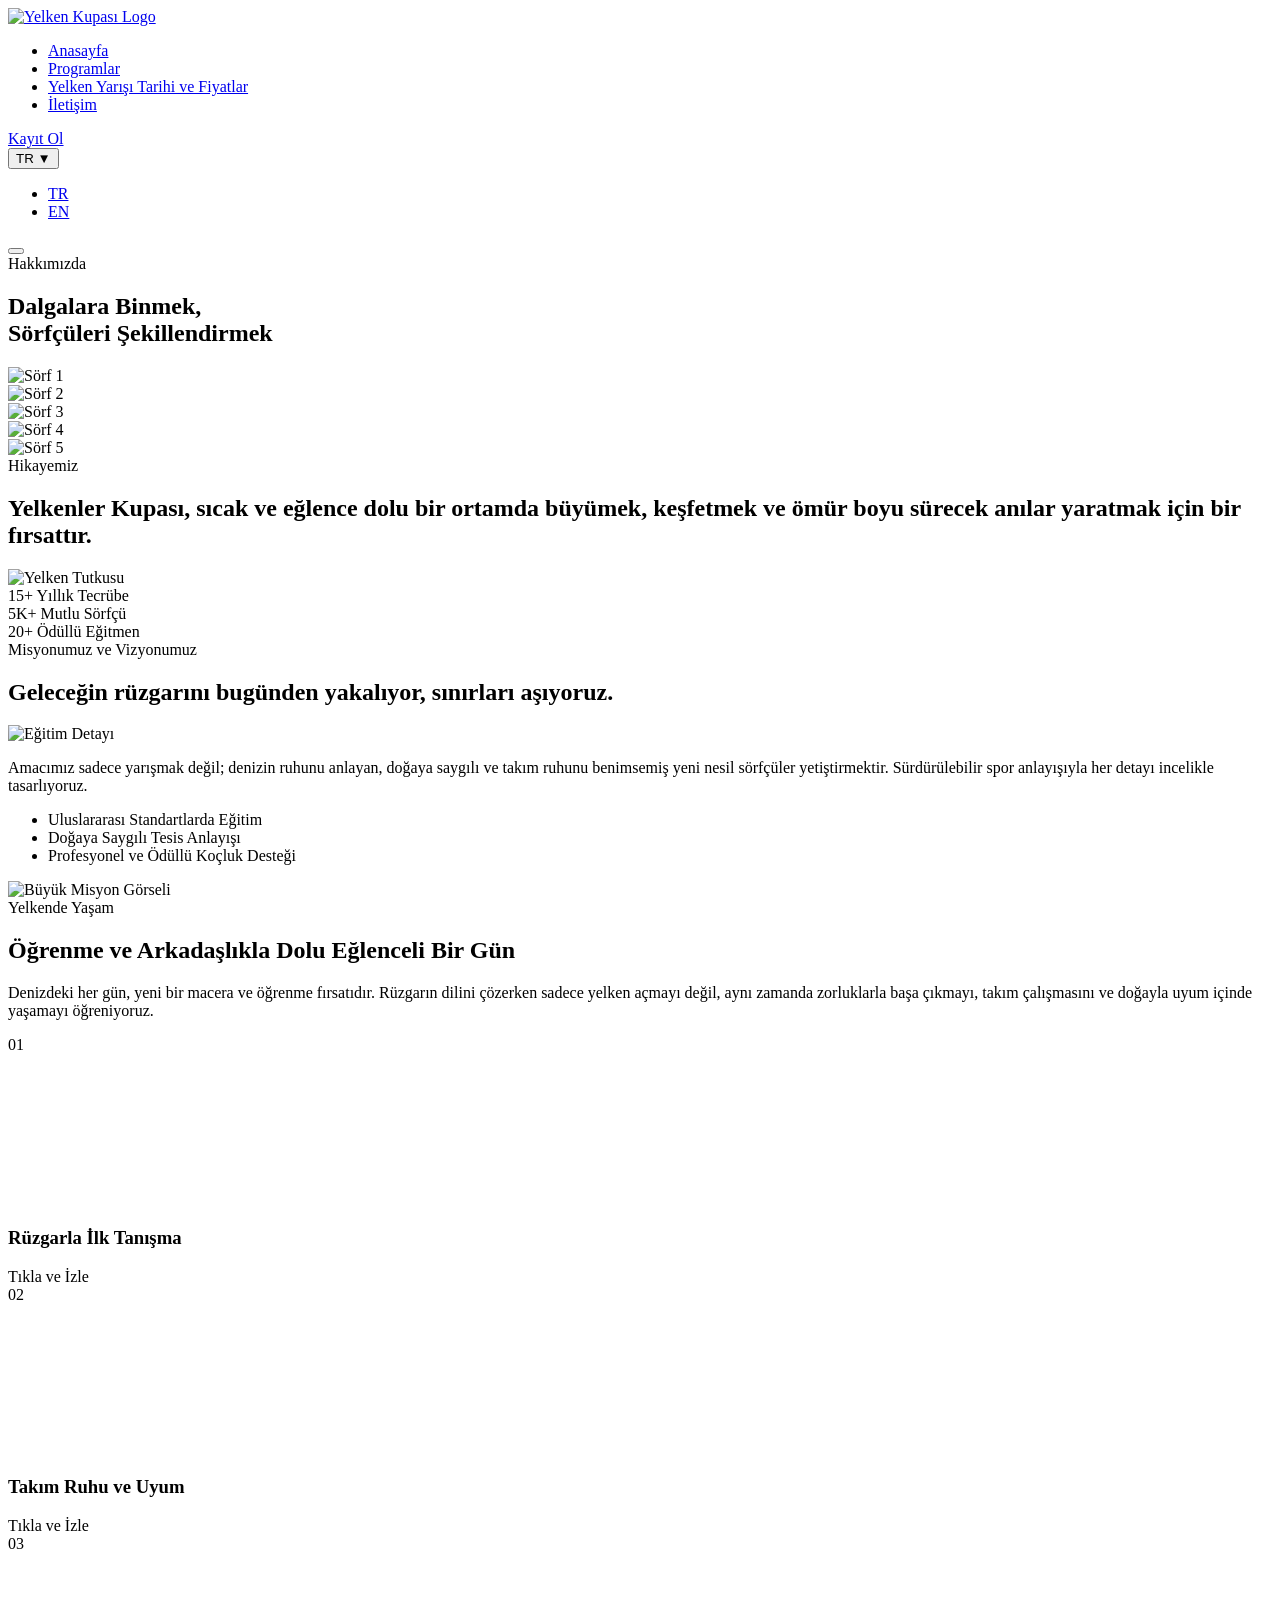
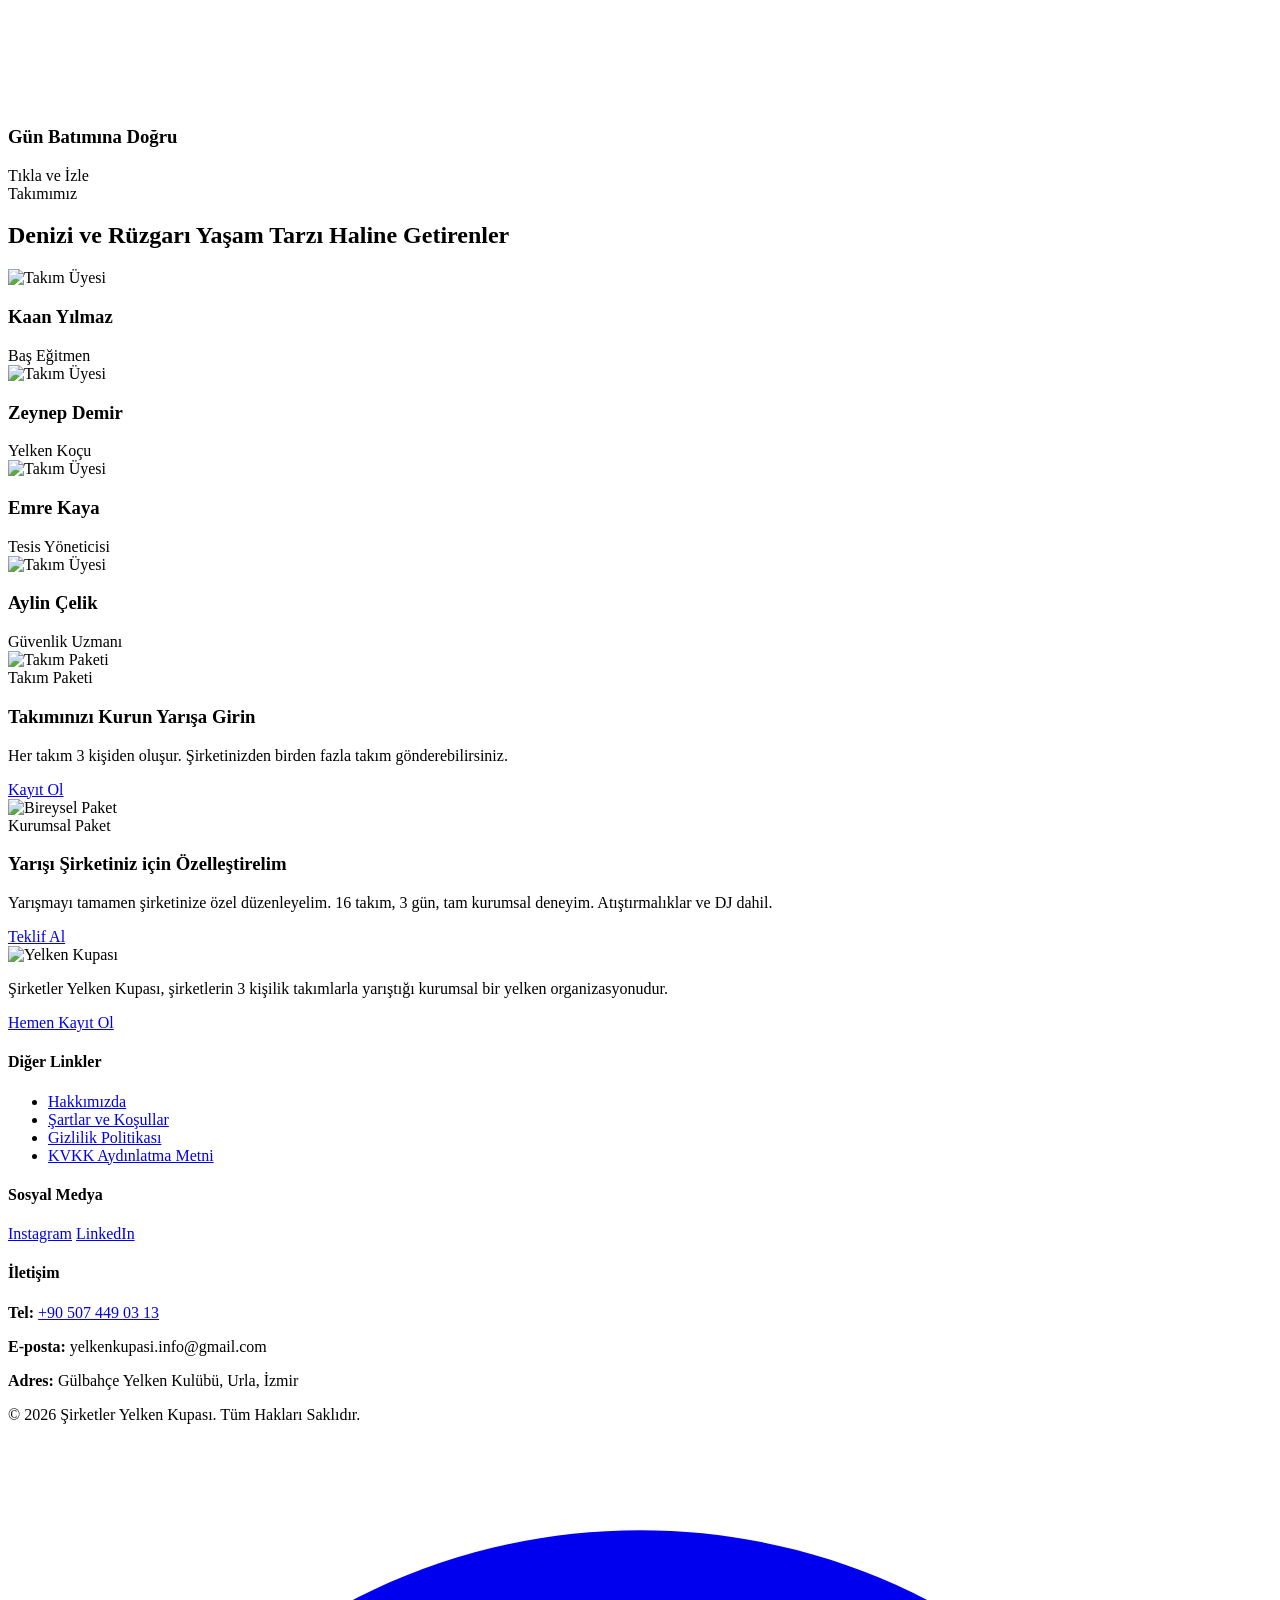
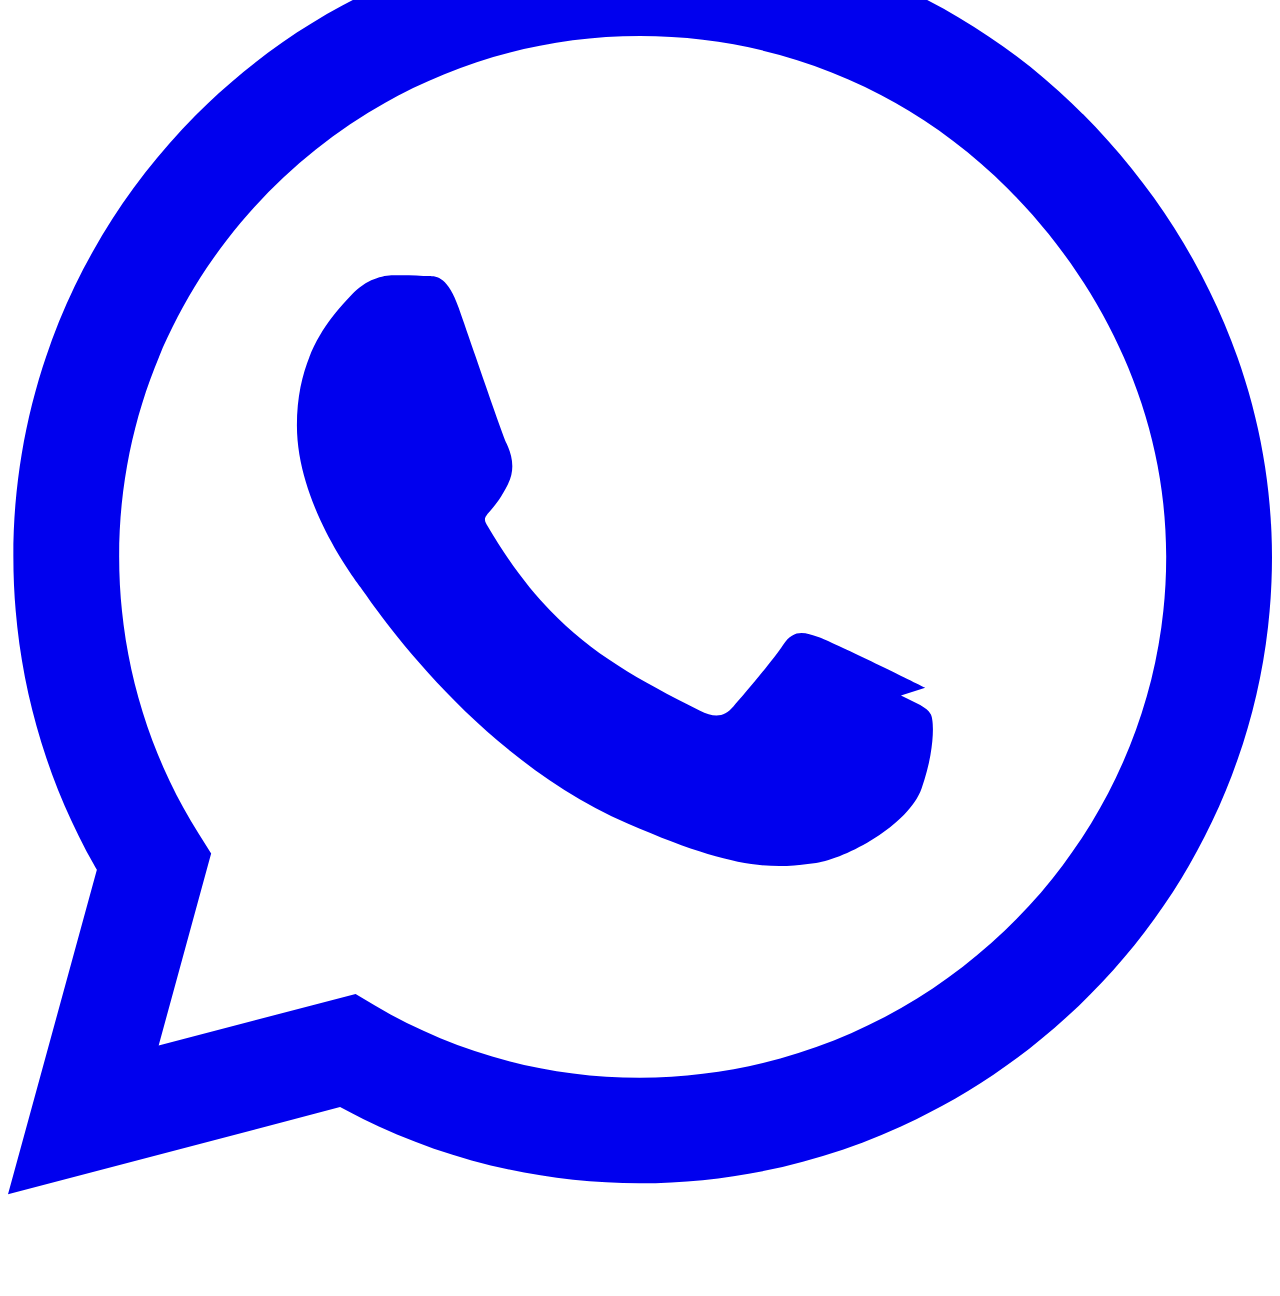
==== about.html @ a295d275 "Sayfalarda kullanıcı yönünde değişiklikler yapıldı." ====
<!DOCTYPE html>
<html lang="tr">

<head>
    <!-- 1. Temel Ayarlar ve PWA Uyumluluğu -->
    <meta charset="UTF-8">
    <meta name="viewport" content="width=device-width, initial-scale=1.0, viewport-fit=cover">
    <meta name="theme-color" content="#1c4425">
    <meta name="apple-mobile-web-app-capable" content="yes">
    <meta name="apple-mobile-web-app-title" content="Yelken Kupası">
    <meta name="apple-mobile-web-app-status-bar-style" content="#1c4425">

    <!-- 2. Sayfa Başlığı ve Çeviri Etiketi -->
    <title data-i18n="about_page_title">Yelken Kupası | Hakkımızda</title>

    <!-- 3. Temel SEO (Arama Motoru Açıklaması) -->
    <meta name="description"
        content="Şirketler Yelken Kupası'nın vizyonu, amacı ve kurumsal yelken organizasyonumuz hakkında detaylı bilgi edinin. Kurum içi iletişimi yelken sporuyla güçlendiriyoruz.">

    <!-- 4. Open Graph (WhatsApp, LinkedIn, Facebook, Instagram DM vs. için) -->
    <meta property="og:type" content="website">
    <meta property="og:url" content="https://www.yelkenkupasi.com/about.html">
    <meta property="og:title" content="Hakkımızda | Yelken Kupası">
    <meta property="og:description"
        content="Şirketler Yelken Kupası'nın vizyonu, amacı ve kurumsal yelken organizasyonumuz hakkında detaylı bilgi edinin. Kurum içi iletişimi yelken sporuyla güçlendiriyoruz.">
    <meta property="og:image" content="https://www.yelkenkupasi.com/image/logotab.jpg">

    <!-- 5. Twitter (X) Card Meta Etiketleri -->
    <meta name="twitter:card" content="summary_large_image">
    <meta name="twitter:url" content="https://www.yelkenkupasi.com/about.html">
    <meta name="twitter:title" content="Hakkımızda | Yelken Kupası">
    <meta name="twitter:description"
        content="Şirketler Yelken Kupası'nın vizyonu, amacı ve kurumsal yelken organizasyonumuz hakkında detaylı bilgi edinin. Kurum içi iletişimi yelken sporuyla güçlendiriyoruz.">
    <meta name="twitter:image" content="https://www.yelkenkupasi.com/image/logotab.jpg">

    <!-- 6. Google Fonts Bağlantıları -->
    <link rel="preconnect" href="https://fonts.googleapis.com">
    <link rel="preconnect" href="https://fonts.gstatic.com" crossorigin>
    <link href="https://fonts.googleapis.com/css2?family=Gabarito:wght@400;500;600;700;800&display=swap"
        rel="stylesheet">

    <!-- 7. CSS Dosyaları -->
    <link rel="stylesheet" href="css/global.css">
    <link rel="stylesheet" href="css/about.css">

    <!-- 8. Favicon (Tarayıcı Sekmesi Simgeleri) -->
    <link rel="shortcut icon" href="image/logotab.jpg" type="image/png">
    <link rel="apple-touch-icon" href="image/logotab.jpg" type="image/png">

    <!-- 9. Dil / Çeviri Scripti -->
    <script src="js/i18n.js"></script>
</head>

<body>
    <header class="site-header">
        <div class="header-container">

            <div class="logo">
                <a href="index.html">
                    <picture>
                        <source media="(min-width: 600px)" srcset="image/logodesktop.svg">
                        <img class="site-logo" src="image/logomobile.svg" alt="Yelken Kupası Logo" loading="lazy">
                    </picture>
                </a>
            </div>

            <nav class="nav-menu" id="nav-menu">
                <ul>
                    <li><a href="index.html" data-i18n="nav_home">Anasayfa</a></li>
                    <li><a href="programs.html" data-i18n="nav_programs">Programlar</a></li>
                    <li><a href="sailing-race-dates-and-prices.html" data-i18n="nav_history">Yelken Yarışı Tarihi ve
                            Fiyatlar</a></li>
                    <li><a href="contact.html" data-i18n="nav_contact">İletişim</a></li>
                </ul>
            </nav>

            <div class="header-actions">
                <a href="contact.html#register" class="btn-primary" data-i18n="btn_register">Kayıt Ol</a>

                <div class="lang-dropdown">
                    <button class="lang-btn" aria-haspopup="true" aria-expanded="false" id="current-lang-btn">
                        TR <span class="arrow">▼</span>
                    </button>
                    <ul class="lang-menu">
                        <li><a href="#" onclick="changeLanguage('tr', event)" id="lang-tr">TR</a></li>
                        <li><a href="#" onclick="changeLanguage('en', event)" id="lang-en">EN</a></li>
                    </ul>
                </div>

                <button class="hamburger" id="hamburger-menu" aria-label="Menüyü Aç">
                    <span></span><span></span><span></span>
                </button>
            </div>
        </div>
    </header>

    <section class="about-hero-section">
        <div class="about-hero-container">
            <span class="section-subtitle" data-i18n="about_subtitle">Hakkımızda</span>
            <h1 data-i18n="about_hero_h1">Dalgalara Binmek, <br> Sörfçüleri Şekillendirmek</h1>
        </div>
        <div class="hero-gallery">
            <div class="gallery-card card-1"><img src="image/image1.jpg" alt="Sörf 1"></div>
            <div class="gallery-card card-2"><img src="image/image2.jpg" alt="Sörf 2"></div>
            <div class="gallery-card card-3"><img src="image/image3.jpg" alt="Sörf 3"></div>
            <div class="gallery-card card-4"><img src="image/image4.jpg" alt="Sörf 4"></div>
            <div class="gallery-card card-5"><img src="image/image5.jpg" alt="Sörf 5"></div>
        </div>
        <div class="story-layout">
            <div class="story-label">
                <span data-i18n="about_story_label">Hikayemiz</span>
            </div>
            <div class="story-heading">
                <h2 data-i18n="about_story_h2">Yelkenler Kupası, sıcak ve eğlence dolu bir ortamda büyümek, keşfetmek ve
                    ömür boyu sürecek anılar yaratmak için bir fırsattır.</h2>
            </div>
        </div>
        <div class="stats-layout">
            <div class="stat-item stat-image-col">
                <div class="stat-image-wrapper">
                    <img src="image/image6.jpg" alt="Yelken Tutkusu">
                </div>
            </div>
            <div class="stat-item">
                <span class="stat-number" data-i18n="about_stat1_num">15+</span>
                <span class="stat-text" data-i18n="about_stat1_text">Yıllık Tecrübe</span>
            </div>
            <div class="stat-item">
                <span class="stat-number" data-i18n="about_stat2_num">5K+</span>
                <span class="stat-text" data-i18n="about_stat2_text">Mutlu Sörfçü</span>
            </div>
            <div class="stat-item">
                <span class="stat-number" data-i18n="about_stat3_num">20+</span>
                <span class="stat-text" data-i18n="about_stat3_text">Ödüllü Eğitmen</span>
            </div>
        </div>
    </section>

    <section class="mission-section">
        <div class="mission-container">
            <div class="mission-left">
                <span class="section-subtitle" data-i18n="mission_subtitle">Misyonumuz ve Vizyonumuz</span>
                <h2 data-i18n="mission_h2">Geleceğin rüzgarını bugünden yakalıyor, sınırları aşıyoruz.</h2>
                <div class="mission-sub-layout">
                    <div class="sub-image">
                        <img src="image/image6.jpg" alt="Eğitim Detayı">
                    </div>
                    <div class="sub-content">
                        <p data-i18n="mission_p">Amacımız sadece yarışmak değil; denizin ruhunu anlayan, doğaya saygılı
                            ve takım ruhunu benimsemiş yeni nesil sörfçüler yetiştirmektir. Sürdürülebilir spor
                            anlayışıyla her detayı incelikle tasarlıyoruz.</p>
                        <ul class="feature-list">
                            <li data-i18n="mission_feat1">Uluslararası Standartlarda Eğitim</li>
                            <li data-i18n="mission_feat2">Doğaya Saygılı Tesis Anlayışı</li>
                            <li data-i18n="mission_feat3">Profesyonel ve Ödüllü Koçluk Desteği</li>
                        </ul>
                    </div>
                </div>
            </div>
            <div class="mission-right">
                <div class="large-image-wrapper">
                    <img src="image/image2.jpg" alt="Büyük Misyon Görseli">
                </div>
            </div>
        </div>
    </section>

    <section class="life-section">
        <div class="life-container">
            <div class="life-header-layout">
                <div class="life-header-left">
                    <span class="section-subtitle" data-i18n="life_subtitle">Yelkende Yaşam</span>
                    <h2 data-i18n="life_h2">Öğrenme ve Arkadaşlıkla Dolu Eğlenceli Bir Gün</h2>
                </div>
                <div class="life-header-right">
                    <p data-i18n="life_p">Denizdeki her gün, yeni bir macera ve öğrenme fırsatıdır. Rüzgarın dilini
                        çözerken sadece yelken açmayı değil, aynı zamanda zorluklarla başa çıkmayı, takım çalışmasını ve
                        doğayla uyum içinde yaşamayı öğreniyoruz.</p>
                </div>
            </div>
            <div class="life-video-layout">
                <div class="video-row">
                    <div class="video-number">01</div>
                    <div class="video-card">
                        <video src="videos/video.mp4" muted loop playsinline></video>
                        <div class="video-title">
                            <h3 data-i18n="video_t1">Rüzgarla İlk Tanışma</h3>
                        </div>
                        <div class="play-overlay"><span class="play-text" data-i18n="video_play">Tıkla ve İzle</span>
                        </div>
                    </div>
                </div>
                <div class="video-row">
                    <div class="video-number">02</div>
                    <div class="video-card">
                        <video src="videos/video.mp4" muted loop playsinline></video>
                        <div class="video-title">
                            <h3 data-i18n="video_t2">Takım Ruhu ve Uyum</h3>
                        </div>
                        <div class="play-overlay"><span class="play-text" data-i18n="video_play">Tıkla ve İzle</span>
                        </div>
                    </div>
                </div>
                <div class="video-row">
                    <div class="video-number">03</div>
                    <div class="video-card">
                        <video src="videos/video.mp4" muted loop playsinline></video>
                        <div class="video-title">
                            <h3 data-i18n="video_t3">Gün Batımına Doğru</h3>
                        </div>
                        <div class="play-overlay"><span class="play-text" data-i18n="video_play">Tıkla ve İzle</span>
                        </div>
                    </div>
                </div>
            </div>
        </div>
    </section>

    <section class="team-section">
        <div class="team-container">
            <div class="team-header">
                <span class="section-subtitle" data-i18n="team_subtitle">Takımımız</span>
                <h2 data-i18n="team_h2">Denizi ve Rüzgarı Yaşam Tarzı Haline Getirenler</h2>
            </div>
            <div class="team-grid">
                <div class="team-member">
                    <div class="member-image"><img
                            src="https://images.unsplash.com/photo-1560250097-0b93528c311a?auto=format&fit=crop&q=80"
                            alt="Takım Üyesi"></div>
                    <h3>Kaan Yılmaz</h3>
                    <span class="member-role" data-i18n="role1">Baş Eğitmen</span>
                </div>
                <div class="team-member">
                    <div class="member-image"><img
                            src="https://images.unsplash.com/photo-1573496359142-b8d87734a5a2?auto=format&fit=crop&q=80"
                            alt="Takım Üyesi"></div>
                    <h3>Zeynep Demir</h3>
                    <span class="member-role" data-i18n="role2">Yelken Koçu</span>
                </div>
                <div class="team-member">
                    <div class="member-image"><img
                            src="https://images.unsplash.com/photo-1519085360753-af0119f7cbe7?auto=format&fit=crop&q=80"
                            alt="Takım Üyesi"></div>
                    <h3>Emre Kaya</h3>
                    <span class="member-role" data-i18n="role3">Tesis Yöneticisi</span>
                </div>
                <div class="team-member">
                    <div class="member-image"><img
                            src="https://images.unsplash.com/photo-1580489944761-15a19d654956?auto=format&fit=crop&q=80"
                            alt="Takım Üyesi"></div>
                    <h3>Aylin Çelik</h3>
                    <span class="member-role" data-i18n="role4">Güvenlik Uzmanı</span>
                </div>
            </div>
        </div>
    </section>

    <section id="packages" class="packages-section">
        <div class="packages-container">
            <div class="packages-grid">
                <div class="package-card">
                    <div class="card-image"><img src="image/image3.jpg" alt="Takım Paketi"></div>
                    <div class="card-body">
                        <span class="package-badge" data-i18n="pkg1_badge">Takım Paketi</span>
                        <h3 data-i18n="pkg1_title">Takımınızı Kurun Yarışa Girin</h3>
                        <p data-i18n="pkg1_desc">Her takım 3 kişiden oluşur. Şirketinizden birden fazla takım
                            gönderebilirsiniz.</p>
                        <a href="contact.html#register" class="btn-outline" data-i18n="btn_register_5">Kayıt Ol</a>
                    </div>
                </div>
                <div class="package-card">
                    <div class="card-image"><img src="image/image4.jpg" alt="Bireysel Paket"></div>
                    <div class="card-body">
                        <span class="package-badge" data-i18n="pkg2_badge">Kurumsal Paket</span>
                        <h3 data-i18n="pkg2_title">Yarışı Şirketiniz için Özelleştirelim</h3>
                        <p data-i18n="pkg2_desc">Yarışmayı tamamen şirketinize özel düzenleyelim. 16 takım, 3 gün, tam
                            kurumsal deneyim. Atıştırmalıklar ve DJ dahil.</p>
                        <a href="contact.html#register" class="btn-outline" data-i18n="pkg2_btn">Teklif Al</a>
                    </div>
                </div>
            </div>
        </div>
    </section>

    <footer class="site-footer">
        <div class="footer-container">
            <div class="footer-col footer-about">
                <div class="footer-logo"><img src="image/logodesktop.svg" alt="Yelken Kupası"></div>
                <p data-i18n="footer_desc">Şirketler Yelken Kupası, şirketlerin 3 kişilik takımlarla yarıştığı kurumsal
                    bir yelken organizasyonudur.</p>
                <a href="contact.html#register" class="btn-primary" data-i18n="btn_register_6">Hemen Kayıt Ol</a>
            </div>

            <div class="footer-col footer-links">
                <h4 data-i18n="footer_links_title">Diğer Linkler</h4>
                <ul>
                    <li><a href="about.html" data-i18n="nav_about_footer">Hakkımızda</a></li>
                    <li><a href="terms-conditions.html" data-i18n="nav_termsconditions_footer">Şartlar ve Koşullar</a>
                    </li>
                    <li><a href="privacy-policy.html" data-i18n="nav_privacypoliciy_footer">Gizlilik Politikası</a></li>
                    <li><a href="KVKK.html" data-i18n="nav_kvkk_footer">KVKK Aydınlatma Metni</a></li>
                </ul>
            </div>

            <div class="footer-col footer-social">
                <h4 data-i18n="footer_social_title">Sosyal Medya</h4>
                <div class="social-icons">
                    <a target="_blank" href="https://www.instagram.com/yelkenkupasi/"
                        aria-label="Instagram">Instagram</a>
                    <a target="_blank" href="https://www.linkedin.com/company/sirketleryelkenkupasi"
                        aria-label="LinkedIn">LinkedIn</a>
                </div>
            </div>

            <div class="footer-col footer-contact">
                <h4 data-i18n="footer_contact_title">İletişim</h4>
                <div class="contact-info">
                    <p><strong data-i18n="footer_tel">Tel:</strong> <a href="tel:+905074490313">+90 507 449 03 13</a>
                    </p>
                    <p><strong data-i18n="footer_email">E-posta:</strong> yelkenkupasi.info@gmail.com</p>
                    <p data-i18n="footer_address"><strong>Adres:</strong> Gülbahçe Yelken Kulübü, Urla, İzmir</p>
                </div>
            </div>
        </div>
        <div class="footer-bottom">
            <div class="bottom-container">
                <p data-i18n="footer_copyright">&copy; 2026 Şirketler Yelken Kupası. Tüm Hakları Saklıdır.</p>
            </div>
        </div>
    </footer>

    <a href="https://wa.me/905074490313" class="whatsapp-btn" target="_blank" rel="noopener noreferrer"
        aria-label="WhatsApp ile İletişime Geç">
        <!-- WhatsApp SVG İkonu -->
        <svg xmlns="http://www.w3.org/2000/svg" viewBox="0 0 448 512" fill="currentColor">
            <path
                d="M380.9 97.1C339 55.1 283.2 32 223.9 32c-122.4 0-222 99.6-222 222 0 39.1 10.2 77.3 29.6 111L0 480l117.7-30.9c32.4 17.7 68.9 27 106.1 27h.1c122.3 0 224.1-99.6 224.1-222 0-59.3-25.2-115-67.1-157.1zm-157 341.6c-33.2 0-65.7-8.9-94-25.7l-6.7-4-69.8 18.3L72 359.2l-4.4-7c-18.5-29.4-28.2-63.3-28.2-98.2 0-101.7 82.8-184.5 184.6-184.5 49.3 0 95.6 19.2 130.4 54.1 34.8 34.9 56.2 81.2 56.1 130.5 0 101.8-84.9 184.6-186.6 184.6zm101.2-138.2c-5.5-2.8-32.8-16.2-37.9-18-5.1-1.9-8.8-2.8-12.5 2.8-3.7 5.6-14.3 18-17.6 21.8-3.2 3.7-6.5 4.2-12 1.4-32.6-16.3-54-29.1-75.5-66-2.1-3.6 2.1-3.2 7.6-14.2 2.7-5.4 1.4-10.2-.4-14.2-1.9-4-12.5-35.4-17.1-48.4-4.5-12.8-9-11-12.5-11.2-3.2-.2-6.9-.2-10.6-.2-3.7 0-9.7 1.4-14.8 6.9-5.1 5.6-19.4 19-19.4 46.3 0 27.3 19.9 53.7 22.6 57.4 2.8 3.7 39.1 59.7 94.8 83.8 35.2 15.2 49 16.5 66.6 13.9 10.7-1.6 32.8-13.4 37.4-26.4 4.6-13 4.6-24.1 3.2-26.4-1.3-2.5-5-3.9-10.5-6.6z" />
        </svg>
    </a>

    <script defer src="js/utils.js"></script>
    <script defer src="js/navbar.js"></script>
    <script defer src="js/timeline.js"></script>
    <script defer src="js/facility-slider.js"></script>
    <script defer src="js/video.js"></script>
    <script defer src="js/countdown.js"></script>
    <script defer src="js/modals.js"></script>
</body>

</html>
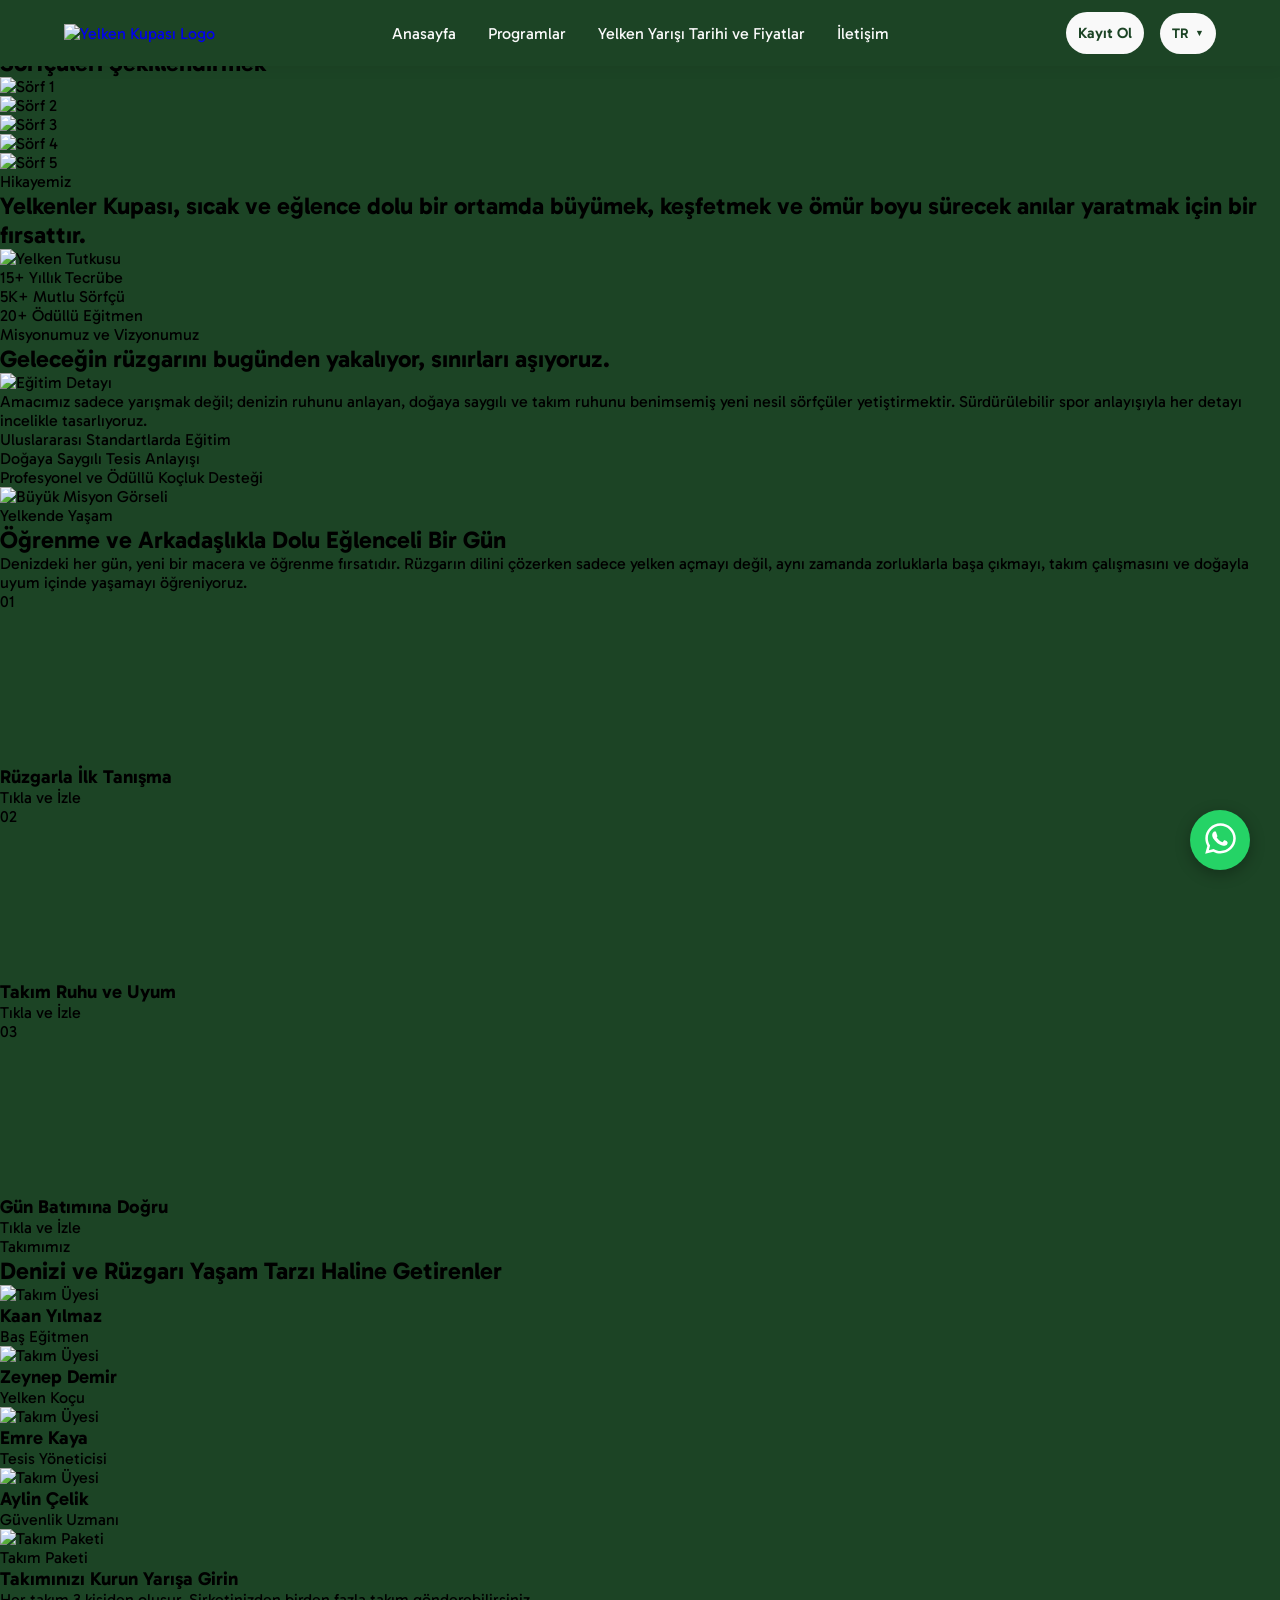
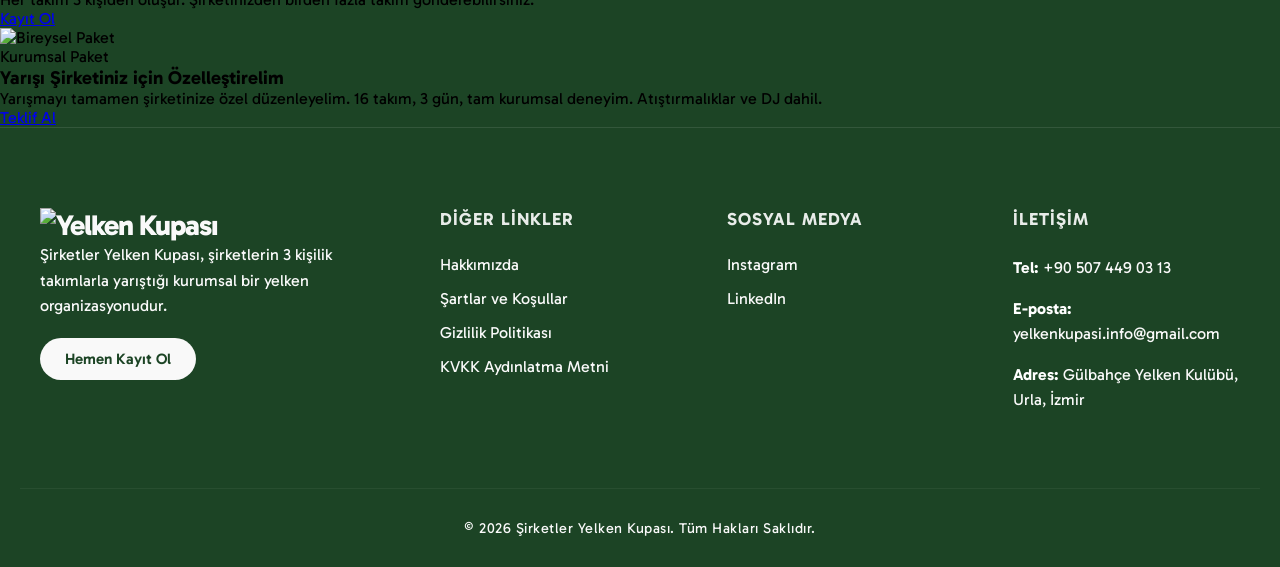
==== commit c023f78c: "Anasayfa ve Yarış Tarihleri sayfalarına FAQ yeri eklendi ve müsait butonlardaki linkler düzeltildi" ====
--- a/about.html
+++ b/about.html
@@ -345,6 +345,8 @@
     <script defer src="js/video.js"></script>
     <script defer src="js/countdown.js"></script>
     <script defer src="js/modals.js"></script>
+    <script defer src="js/mail.js"></script>
+    <script defer src="js/faq.js"></script>
 </body>
 
 </html>
--- a/css/global.css
+++ b/css/global.css
@@ -0,0 +1,418 @@
+@charset "UTF-8";
+* {
+  margin: 0;
+  padding: 0;
+  box-sizing: border-box;
+  font-family: "Gabarito", sans-serif;
+}
+
+html {
+  scroll-behavior: smooth;
+}
+
+body {
+  background-color: #1c4425;
+}
+body .whatsapp-btn {
+  position: fixed;
+  bottom: 30px;
+  right: 30px;
+  width: 60px;
+  height: 60px;
+  background-color: #25D366;
+  color: white;
+  border-radius: 50%;
+  display: flex;
+  justify-content: center;
+  align-items: center;
+  text-decoration: none;
+  box-shadow: 0px 4px 15px rgba(0, 0, 0, 0.3);
+  z-index: 9999;
+  transition: all 0.3s ease-in-out;
+}
+body .whatsapp-btn svg {
+  width: 35px;
+  height: 35px;
+  margin-top: -3px;
+}
+body .whatsapp-btn:hover {
+  transform: scale(1.1);
+  box-shadow: 0px 6px 20px rgba(0, 0, 0, 0.4);
+}
+
+.site-header {
+  /* 1. VARSAYILAN DURUM: Tüm alt sayfalar için katı renk ve blursuz */
+  background-color: #1c4425;
+  width: 100%;
+  position: fixed;
+  top: 0;
+  z-index: 1000;
+  box-shadow: 0 4px 12px rgba(0, 0, 0, 0.05);
+  transition: background-color 0.3s ease-in-out, backdrop-filter 0.3s ease-in-out;
+  /* 2. SADECE ANASAYFA İÇİN (is-home sınıfı varsa) */
+}
+.site-header.is-home {
+  background-color: transparent;
+  backdrop-filter: blur(20px);
+  -webkit-backdrop-filter: blur(20px);
+  /* Anasayfada sayfa aşağı kaydırıldığında (JS ile eklendiğinde) */
+}
+.site-header.is-home.scrolled {
+  background-color: #1c4425;
+  backdrop-filter: none;
+  -webkit-backdrop-filter: none;
+}
+.site-header {
+  /* --- İçerik Ayarları --- */
+}
+.site-header .header-container {
+  max-width: 1200px;
+  margin: 0 auto;
+  padding: 12px 24px;
+  display: flex;
+  justify-content: space-between;
+  align-items: center;
+}
+@media (max-width: 600px) {
+  .site-header .header-container {
+    padding: 5px 16px;
+  }
+}
+
+.logo a {
+  text-decoration: none;
+  /* 1. Adım: Her zaman mobil tasarımı (varsayılanı) en üste yazarız */
+}
+.logo a .site-logo {
+  width: auto;
+  height: 60px;
+  transition: all 0.3s ease;
+  /* 2. Adım: HTML'deki ile aynı medya sorgusunu yazarız */
+}
+@media (min-width: 600px) {
+  .logo a .site-logo {
+    height: 45px;
+  }
+}
+
+.nav-menu ul {
+  display: flex;
+  list-style: none;
+  gap: 32px;
+}
+.nav-menu a {
+  text-decoration: none;
+  color: #f9f9f9;
+  font-size: 16px;
+  transition: color 0.3s ease;
+  position: relative;
+}
+.nav-menu a::after {
+  content: "";
+  position: absolute;
+  left: 0;
+  bottom: -4px;
+  width: 0;
+  height: 2px;
+  background-color: #f9f9f9;
+  transition: width 0.3s ease;
+}
+.nav-menu a:hover, .nav-menu a.active {
+  color: #f9f9f9;
+}
+.nav-menu a:hover::after, .nav-menu a.active::after {
+  width: 100%;
+}
+
+@media screen and (max-width: 1130px) {
+  .nav-menu {
+    position: absolute;
+    top: 100%;
+    left: 50%;
+    transform: translateX(-50%);
+    width: 95%;
+    background-color: #1c4425;
+    box-shadow: 0 8px 16px rgba(0, 0, 0, 0.05);
+    padding: 0;
+    max-height: 0;
+    overflow: hidden;
+    border-radius: 10px;
+    margin-top: 5px;
+    transition: max-height 0.4s ease-in-out, padding 0.4s ease-in-out;
+  }
+  .nav-menu.is-active {
+    max-height: 400px;
+    padding: 20px 0;
+  }
+  .nav-menu ul {
+    flex-direction: column;
+    align-items: center;
+    gap: 20px;
+  }
+}
+.header-actions {
+  display: flex;
+  align-items: center;
+  gap: 16px;
+}
+
+.btn-primary {
+  background-color: #f9f9f9;
+  color: #1c4425;
+  padding: 12px;
+  border-radius: 50px;
+  text-decoration: none;
+  font-weight: 600;
+  font-size: 15px;
+  transition: all 0.3s ease-in-out;
+}
+.btn-primary:hover {
+  background-color: #ff5c00;
+  color: #f9f9f9;
+}
+@media screen and (max-width: 1050px) {
+  .btn-primary {
+    padding: 12px;
+    font-size: 15px;
+  }
+}
+
+.lang-dropdown {
+  position: relative;
+  display: inline-block;
+}
+.lang-dropdown .lang-btn {
+  background-color: #f9f9f9;
+  border-radius: 50px;
+  color: #1c4425;
+  font-size: 14px;
+  font-weight: 600;
+  cursor: pointer;
+  display: flex;
+  align-items: center;
+  gap: 6px;
+  padding: 12px;
+  font-family: inherit;
+  transition: all 0.3s ease-in-out;
+  border: none;
+}
+.lang-dropdown .lang-btn .arrow {
+  font-size: 9px;
+  transition: transform 0.3s ease;
+}
+.lang-dropdown .lang-menu {
+  position: absolute;
+  top: calc(100% + 8px);
+  right: 0;
+  background-color: #f9f9f9;
+  list-style: none;
+  padding: 8px 0;
+  margin: 0;
+  min-width: 60px;
+  border-radius: 8px;
+  box-shadow: 0 8px 16px rgba(0, 0, 0, 0.15);
+  opacity: 0;
+  visibility: hidden;
+  transform: translateY(10px);
+  transition: all 0.3s ease;
+  z-index: 100;
+}
+.lang-dropdown .lang-menu li {
+  width: 100%;
+}
+.lang-dropdown .lang-menu a {
+  display: block;
+  padding: 8px 16px;
+  color: #1c4425;
+  text-decoration: none;
+  font-size: 14px;
+  font-weight: 500;
+  transition: background-color 0.2s ease, color 0.2s ease;
+  text-align: center;
+}
+.lang-dropdown .lang-menu a:hover, .lang-dropdown .lang-menu a.active {
+  background-color: rgba(0, 77, 64, 0.1);
+  color: #ff5c00;
+}
+.lang-dropdown:hover .lang-menu {
+  opacity: 1;
+  visibility: visible;
+  transform: translateY(0);
+}
+.lang-dropdown:hover .lang-btn .arrow {
+  transform: rotate(180deg);
+}
+@media screen and (max-width: 1050px) {
+  .lang-dropdown .lang-btn {
+    font-size: 14px;
+    padding: 10px;
+  }
+  .lang-dropdown .lang-menu {
+    min-width: 70px;
+  }
+  .lang-dropdown .lang-menu a {
+    padding: 8px 12px;
+  }
+}
+
+.hamburger {
+  display: none;
+  background: none;
+  border: none;
+  cursor: pointer;
+  flex-direction: column;
+  gap: 5px;
+  padding: 5px;
+}
+.hamburger span {
+  display: block;
+  width: 25px;
+  height: 3px;
+  background-color: #f9f9f9;
+  border-radius: 3px;
+  transition: transform 0.3s ease, opacity 0.3s ease;
+}
+.hamburger.is-active span:nth-child(1) {
+  transform: translateY(8px) rotate(45deg);
+}
+.hamburger.is-active span:nth-child(2) {
+  opacity: 0;
+}
+.hamburger.is-active span:nth-child(3) {
+  transform: translateY(-8px) rotate(-45deg);
+}
+@media screen and (max-width: 1130px) {
+  .hamburger {
+    display: flex;
+  }
+}
+
+.site-footer {
+  background-color: #1c4425;
+  color: #f9f9f9;
+  padding: 80px 20px 0 20px;
+  border-top: 1px solid rgba(255, 255, 255, 0.1);
+}
+.site-footer .footer-container {
+  max-width: 1200px;
+  margin: 0 auto;
+  display: grid;
+  grid-template-columns: 1.5fr 1fr 1fr 1fr;
+  gap: 60px;
+  padding-bottom: 60px;
+}
+.site-footer .footer-col h4 {
+  font-size: 1.1rem;
+  font-weight: 700;
+  margin-bottom: 25px;
+  text-transform: uppercase;
+  letter-spacing: 1px;
+  color: rgba(255, 255, 255, 0.9);
+}
+.site-footer .footer-about .footer-logo {
+  font-size: 1.8rem;
+  font-weight: 800;
+  letter-spacing: -1px;
+}
+.site-footer .footer-about p {
+  font-size: 1rem;
+  color: #f9f9f9;
+  line-height: 1.6;
+  margin-bottom: 30px;
+}
+.site-footer .footer-about .btn-primary {
+  background-color: #f9f9f9;
+  color: #1c4425;
+  padding: 12px 25px;
+  font-size: 0.95rem;
+  border: none;
+  transition: all 0.3s ease-in-out;
+}
+.site-footer .footer-about .btn-primary:hover {
+  background-color: #ff5c00;
+  color: #f9f9f9;
+}
+.site-footer .footer-links ul {
+  list-style: none;
+}
+.site-footer .footer-links ul li {
+  margin-bottom: 15px;
+}
+.site-footer .footer-links ul li a {
+  text-decoration: none;
+  color: #f9f9f9;
+  transition: all 0.3s cubic-bezier(0.4, 0, 0.2, 1);
+  font-size: 1rem;
+}
+.site-footer .footer-links ul li a:hover {
+  color: #ff5c00;
+}
+.site-footer .footer-social .social-icons {
+  display: flex;
+  flex-direction: column;
+  gap: 15px;
+}
+.site-footer .footer-social .social-icons a {
+  color: #f9f9f9;
+  text-decoration: none;
+  font-size: 1rem;
+  transition: all 0.3s cubic-bezier(0.4, 0, 0.2, 1);
+}
+.site-footer .footer-social .social-icons a:hover {
+  color: #ff5c00;
+}
+.site-footer .contact-info p {
+  font-size: 1rem;
+  color: #f9f9f9;
+  line-height: 1.6;
+  margin-bottom: 15px;
+}
+.site-footer .contact-info p strong {
+  color: #fff;
+}
+.site-footer .contact-info p a {
+  color: #f9f9f9;
+  text-decoration: none;
+  transition: all 0.3s cubic-bezier(0.4, 0, 0.2, 1);
+}
+@media screen and (min-width: 992px) {
+  .site-footer .contact-info p a {
+    pointer-events: none;
+    cursor: text;
+  }
+}
+.site-footer .contact-info p a:hover {
+  color: #ff5c00;
+}
+.site-footer .footer-bottom {
+  border-top: 1px solid rgba(255, 255, 255, 0.05);
+  padding: 30px 0;
+  text-align: center;
+}
+.site-footer .footer-bottom .bottom-container p {
+  font-size: 0.9rem;
+  color: #f9f9f9;
+  letter-spacing: 0.5px;
+}
+@media screen and (max-width: 992px) {
+  .site-footer .footer-container {
+    grid-template-columns: 1fr 1fr;
+    gap: 40px;
+  }
+}
+@media screen and (max-width: 600px) {
+  .site-footer {
+    padding-top: 60px;
+  }
+  .site-footer .footer-container {
+    grid-template-columns: 1fr;
+    gap: 40px;
+    text-align: center;
+  }
+  .site-footer .footer-social .social-icons {
+    align-items: center;
+  }
+  .site-footer .footer-links ul li a:hover {
+    padding-left: 0;
+  }
+}/*# sourceMappingURL=global.css.map */
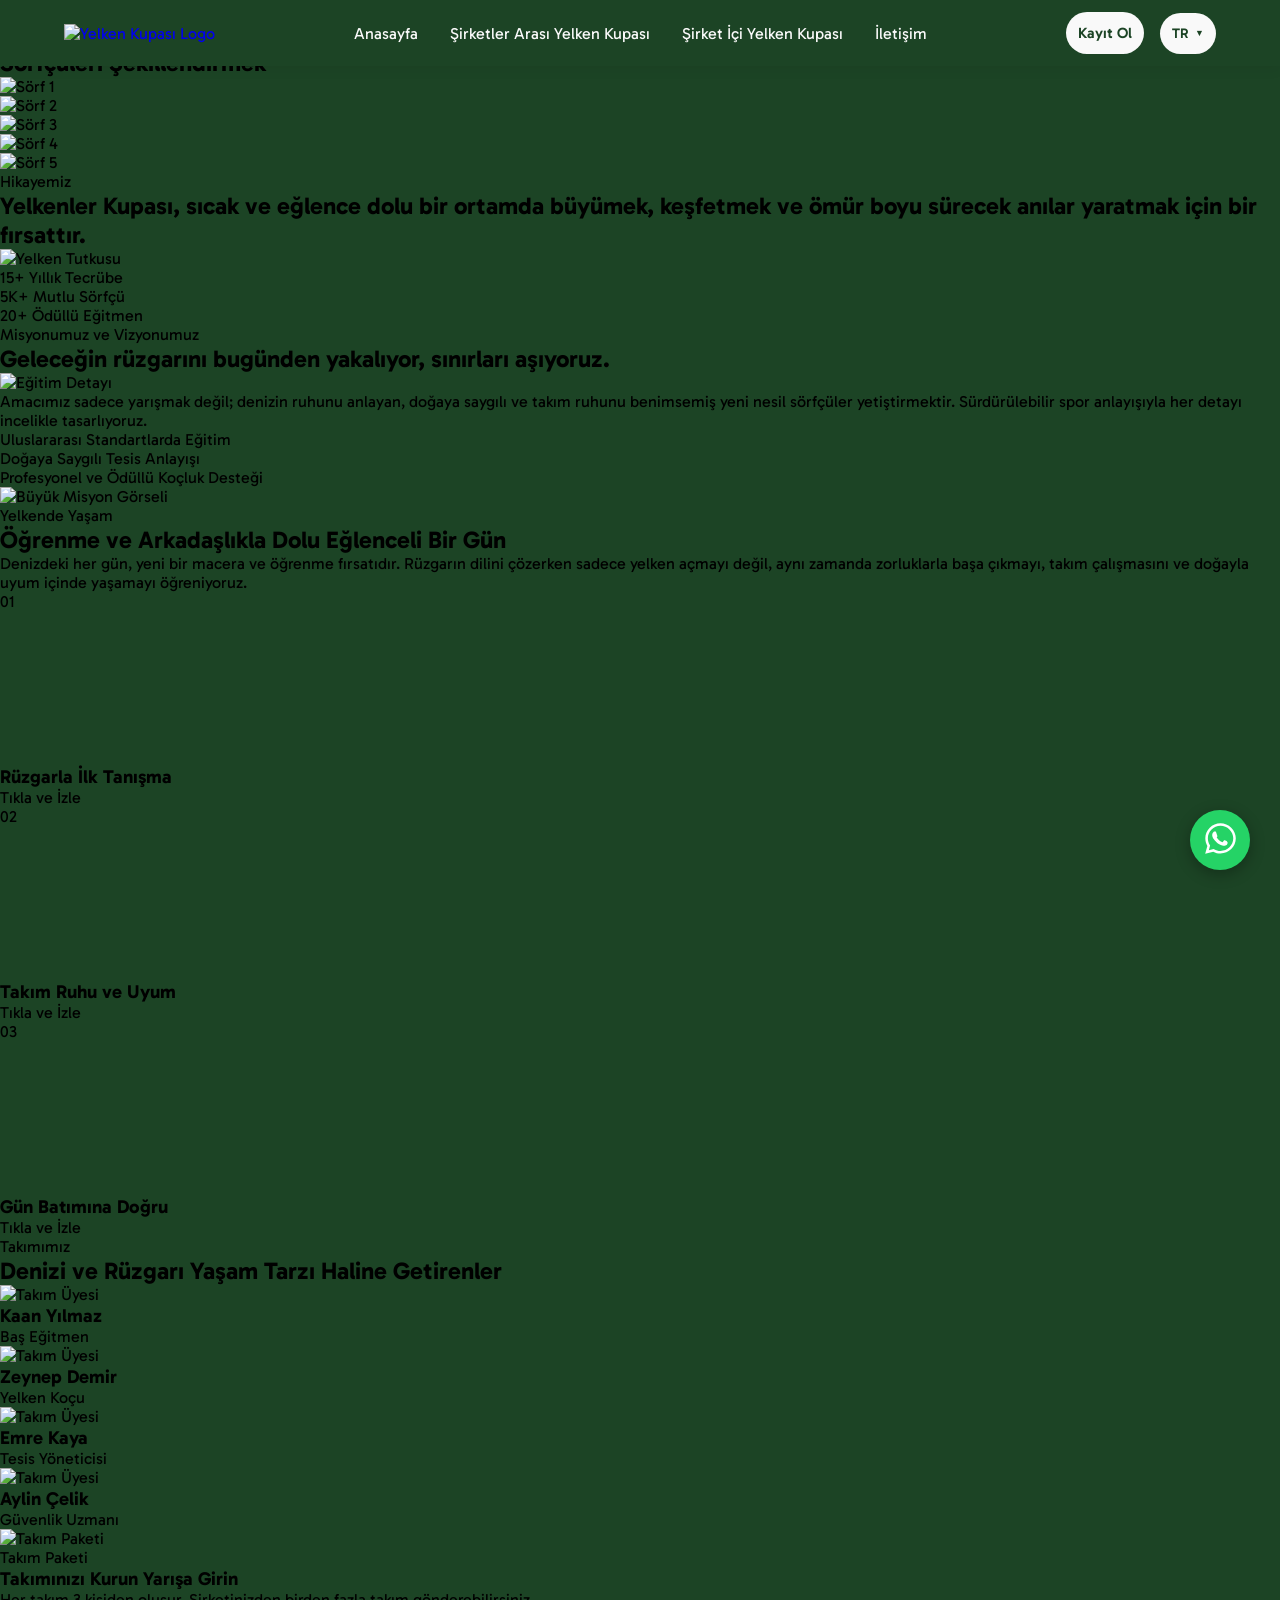
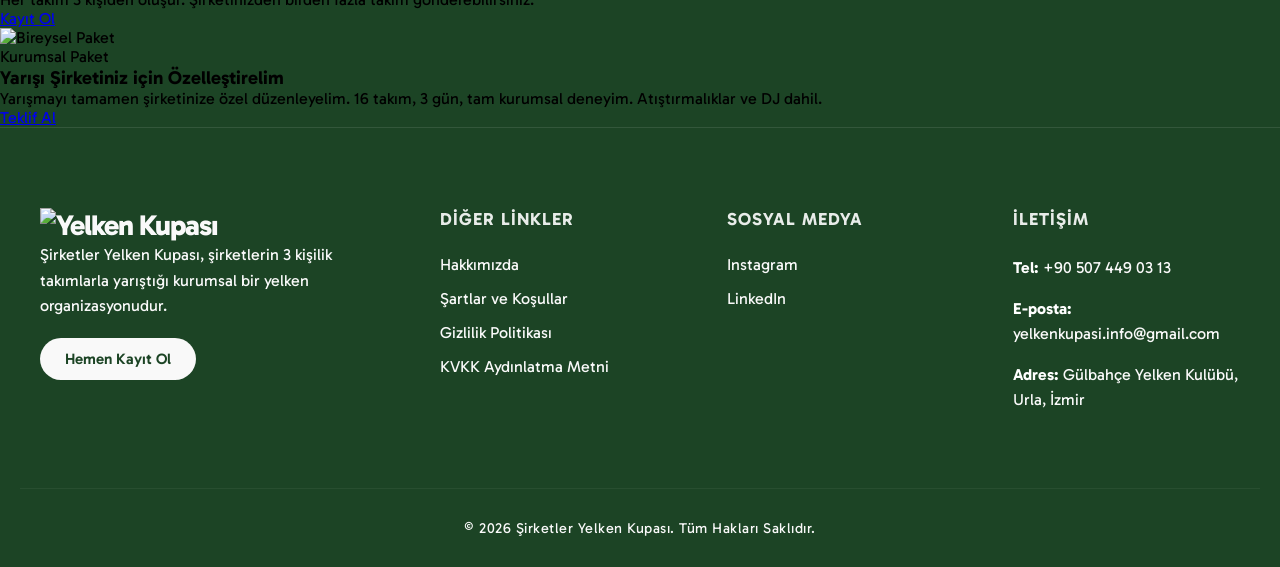
==== commit b4137bf1: "Şirketler Arası Yelken Kupası Sayfasında card kısmı eklenerek resim entegre edilmiştir ve ayrıca diğ" ====
--- a/about.html
+++ b/about.html
@@ -67,9 +67,11 @@
             <nav class="nav-menu" id="nav-menu">
                 <ul>
                     <li><a href="index.html" data-i18n="nav_home">Anasayfa</a></li>
-                    <li><a href="programs.html" data-i18n="nav_programs">Programlar</a></li>
-                    <li><a href="sailing-race-dates-and-prices.html" data-i18n="nav_history">Yelken Yarışı Tarihi ve
-                            Fiyatlar</a></li>
+                    <!-- <li><a href="sailing-race-dates-and-prices.html" data-i18n="nav_history">Yelken Yarışı Tarihi ve
+                            Fiyatlar</a></li> -->
+                    <li><a href="Inter-Company-Sailing-Cup.html" data-i18n="nav_history">Şirketler Arası Yelken
+                            Kupası</a></li>
+                    <li><a href="#" data-i18n="nav_history">Şirket İçi Yelken Kupası</a></li>
                     <li><a href="contact.html" data-i18n="nav_contact">İletişim</a></li>
                 </ul>
             </nav>
--- a/css/global.css
+++ b/css/global.css
@@ -15,7 +15,7 @@
 }
 body .whatsapp-btn {
   position: fixed;
-  bottom: 30px;
+  bottom: calc(30px + env(safe-area-inset-bottom));
   right: 30px;
   width: 60px;
   height: 60px;
@@ -28,7 +28,8 @@
   text-decoration: none;
   box-shadow: 0px 4px 15px rgba(0, 0, 0, 0.3);
   z-index: 9999;
-  transition: all 0.3s ease-in-out;
+  will-change: transform, bottom;
+  transition: transform 0.3s ease-in-out, box-shadow 0.3s ease-in-out;
 }
 body .whatsapp-btn svg {
   width: 35px;
@@ -38,6 +39,19 @@
 body .whatsapp-btn:hover {
   transform: scale(1.1);
   box-shadow: 0px 6px 20px rgba(0, 0, 0, 0.4);
+}
+@media screen and (max-width: 768px) {
+  body .whatsapp-btn {
+    bottom: calc(12px + env(safe-area-inset-bottom));
+    right: 15px;
+    width: 52px;
+    height: 52px;
+  }
+  body .whatsapp-btn svg {
+    width: 28px;
+    height: 28px;
+    margin-top: -2px;
+  }
 }
 
 .site-header {
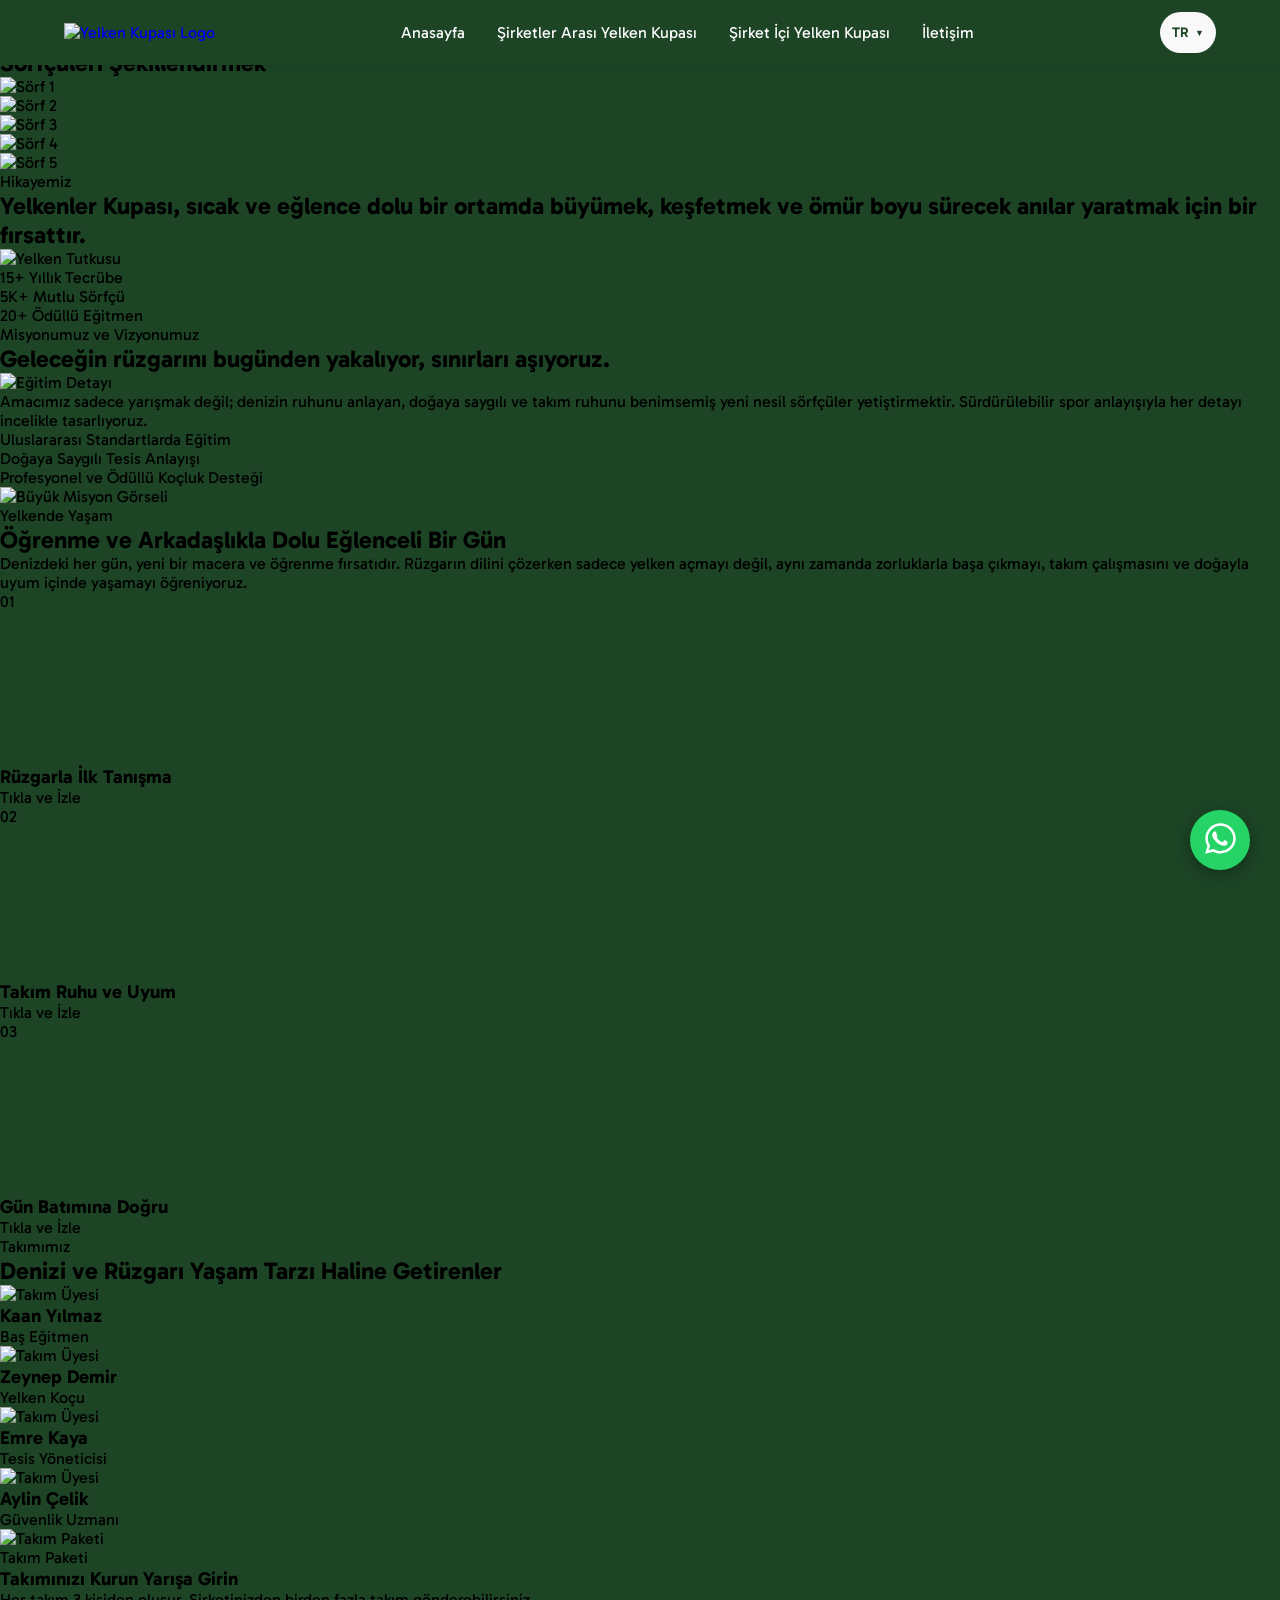
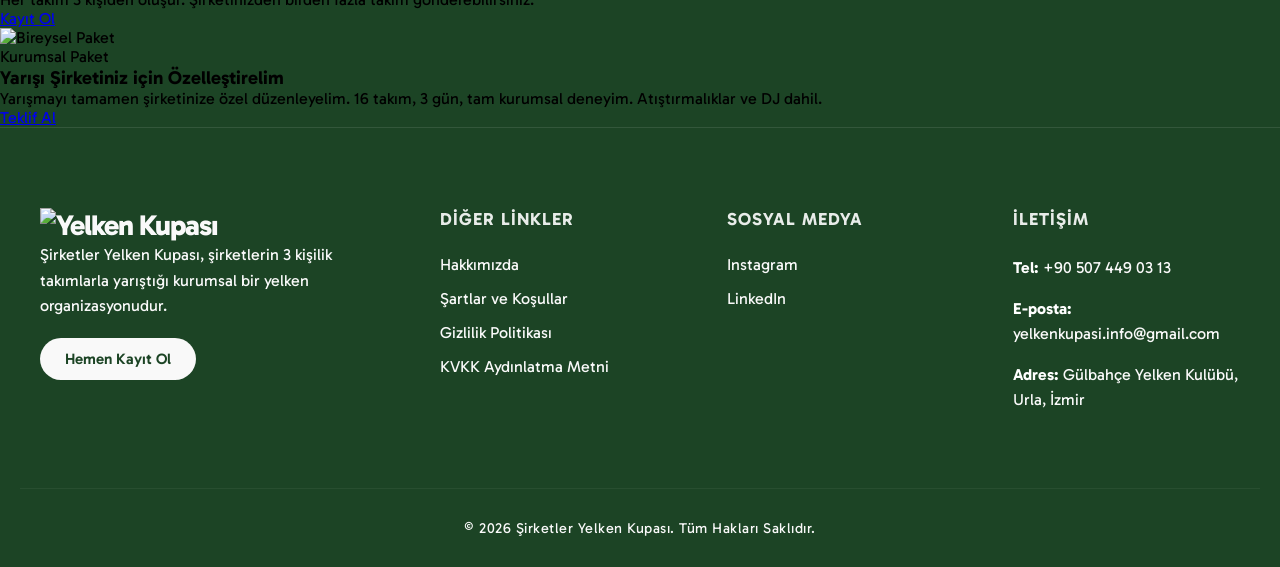
==== commit 7ce94ef6: "Anasayfada tasarım yerlerinde silme işlemi ve değişiklik yapıldı" ====
--- a/about.html
+++ b/about.html
@@ -69,7 +69,7 @@
                     <li><a href="index.html" data-i18n="nav_home">Anasayfa</a></li>
                     <!-- <li><a href="sailing-race-dates-and-prices.html" data-i18n="nav_history">Yelken Yarışı Tarihi ve
                             Fiyatlar</a></li> -->
-                    <li><a href="Inter-Company-Sailing-Cup.html" data-i18n="nav_history">Şirketler Arası Yelken
+                    <li><a href="inter-company-sailing-cup.html" data-i18n="nav_history">Şirketler Arası Yelken
                             Kupası</a></li>
                     <li><a href="#" data-i18n="nav_history">Şirket İçi Yelken Kupası</a></li>
                     <li><a href="contact.html" data-i18n="nav_contact">İletişim</a></li>
@@ -77,8 +77,6 @@
             </nav>
 
             <div class="header-actions">
-                <a href="contact.html#register" class="btn-primary" data-i18n="btn_register">Kayıt Ol</a>
-
                 <div class="lang-dropdown">
                     <button class="lang-btn" aria-haspopup="true" aria-expanded="false" id="current-lang-btn">
                         TR <span class="arrow">▼</span>
